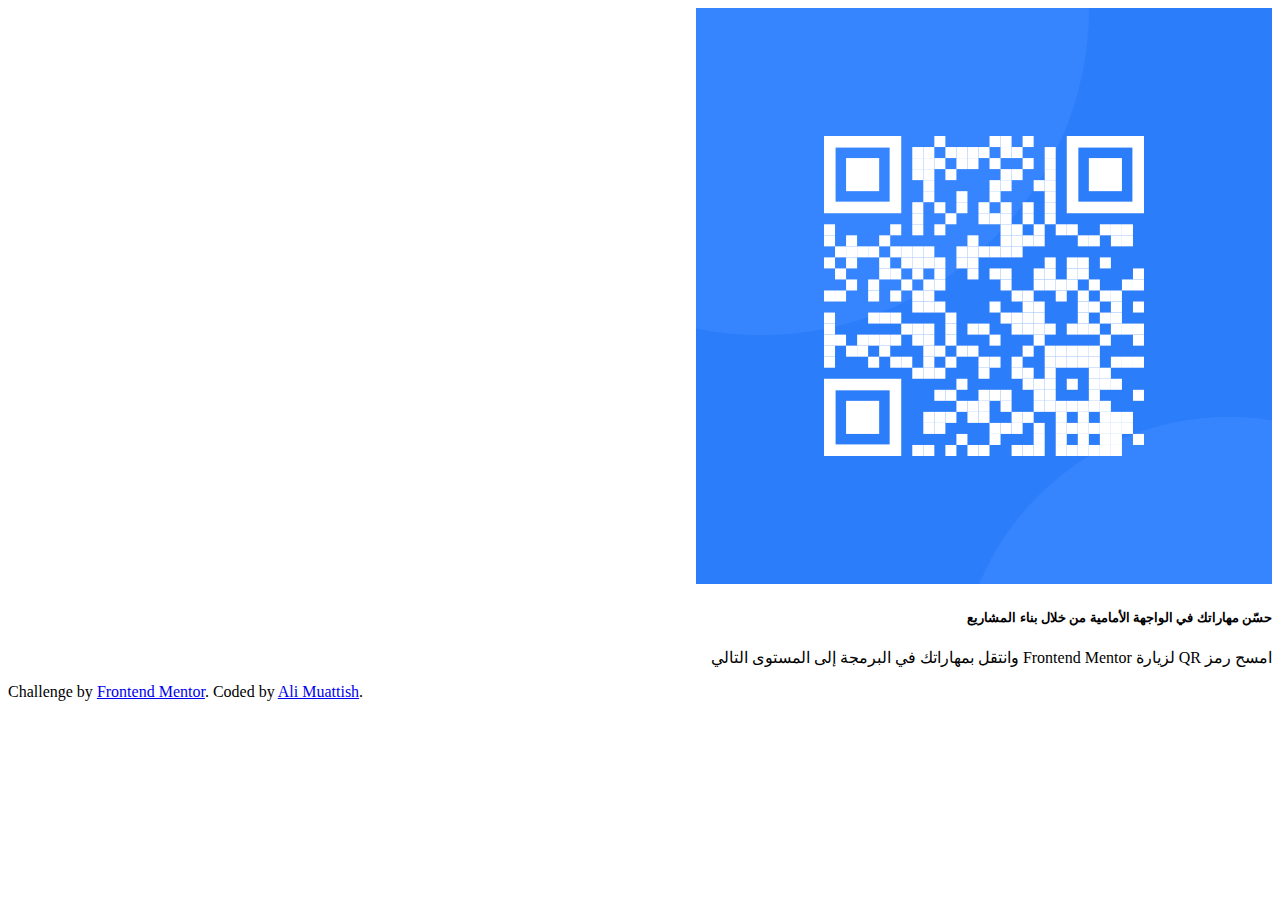
==== index.html @ b565f3d2 "Create index.html" ====
<!DOCTYPE html>
<html lang="en">
<head>
  <meta charset="UTF-8">
  <meta name="viewport" content="width=device-width, initial-scale=1.0"> <!-- displays site properly based on user's device -->

  <link rel="icon" type="image/png" sizes="32x32" href="./images/favicon-32x32.png">
  <link rel="preconnect" href="https://fonts.googleapis.com">
  <link rel="preconnect" href="https://fonts.gstatic.com" crossorigin>
  <link href="https://cdn.jsdelivr.net/npm/bootstrap@5.1.3/dist/css/bootstrap.min.css" rel="stylesheet" integrity="sha384-1BmE4kWBq78iYhFldvKuhfTAU6auU8tT94WrHftjDbrCEXSU1oBoqyl2QvZ6jIW3" crossorigin="anonymous">
  <link href="https://fonts.googleapis.com/css2?family=Outfit:wght@400;700&display=swap" rel="stylesheet">
  <link rel="preconnect" href="https://fonts.googleapis.com">
<link rel="preconnect" href="https://fonts.gstatic.com" crossorigin>
<link href="https://fonts.googleapis.com/css2?family=Cairo:wght@400;700&display=swap" rel="stylesheet">
  <link rel="stylesheet" href="style.css">
  <title>Frontend Mentor | QR code component</title>
</head>
<body dir="rtl">

  <!-- card start -->
  <div class="container">
    <div class="row justify-content-center">
      
      <div class="col-md-4">
        <div class="card ">
          <img alt="" src="/images/image-qr-code.png" class="rounded">
          <div class="card-body text-center">
            <h5>حسّن مهاراتك في الواجهة الأمامية من خلال بناء المشاريع</h5>
            <p class="card-text text-muted mt-4 px-2">
              امسح رمز QR لزيارة Frontend Mentor وانتقل بمهاراتك في البرمجة إلى المستوى التالي
            </p>
          </div>
        </div>
      </div>
      
    </div>
  </div>
  <!-- card End -->
  <div class="container mt-5">
    <div class="row">
      <div class="col-12">
        <div dir="ltr" class="attribution">
          Challenge by <a href="https://www.frontendmentor.io?ref=challenge" target="_blank">Frontend Mentor</a>. 
          Coded by <a href="#">Ali Muattish</a>.
        </div>
      </div>
    </div>
  </div>
</body>
</html>
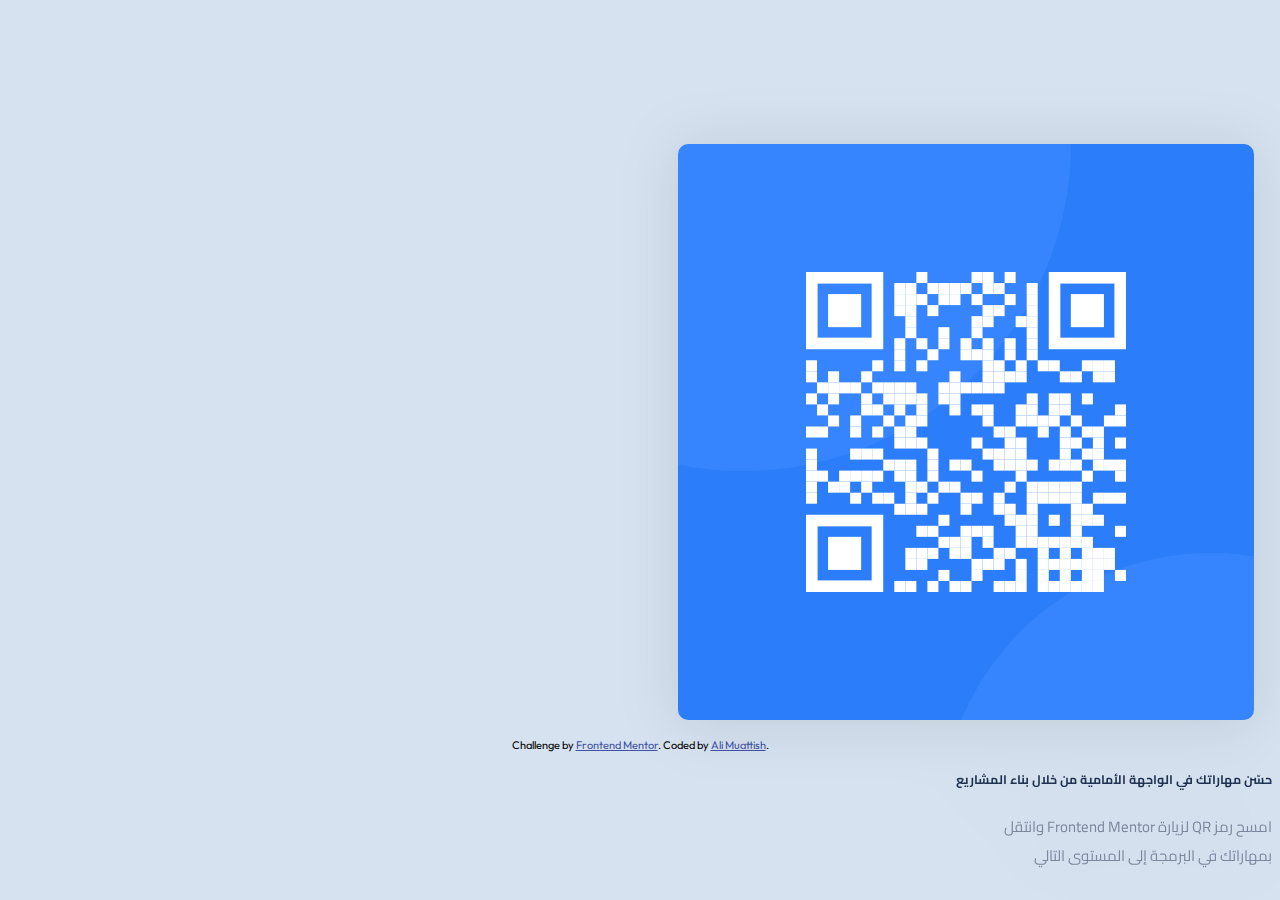
==== commit 7a60ecb7: "new from app" ====
--- a/index.html
+++ b/index.html
@@ -47,4 +47,4 @@
     </div>
   </div>
 </body>
-</html>
+</html>--- a/style.css
+++ b/style.css
@@ -0,0 +1,44 @@
+*{
+    box-sizing: border-box;
+    --color: hsl(212, 45%, 89%);
+    --color1: hsl(220, 15%, 55%);
+    --color: hsl(218, 44%, 22%);
+
+}
+body{
+    background-color: hsl(212, 45%, 89%);
+    font-family: 'Outfit', sans-serif;
+    font-size: 15px !important;
+}
+.container{
+    margin-top: 10%;
+}
+.card {
+    border: none !important;
+    border-radius: 20px;
+    height: 500px;
+    font-family: 'Cairo', sans-serif;
+    filter: drop-shadow(0px 3px 30px rgba(0, 0, 0, 0.10));
+}
+.card img {
+    margin: 18px;
+    border-radius: 10px !important;
+}
+.col-md-4 {
+    flex: 0 0 auto;
+    width: 320px;
+    padding: 0px;
+}
+.card-body h5 {
+    font-weight: 700;
+    color: hsl(218, 44%, 22%);
+}
+.card-body p {
+    color:hsl(220, 15%, 55%) !important;
+    font-weight: 400;
+}
+.attribution { font-size: 11px; text-align: center; }
+    .attribution a { color: hsl(228, 45%, 44%); }
+.mt-5 {
+    margin-top: 7rem!important;
+}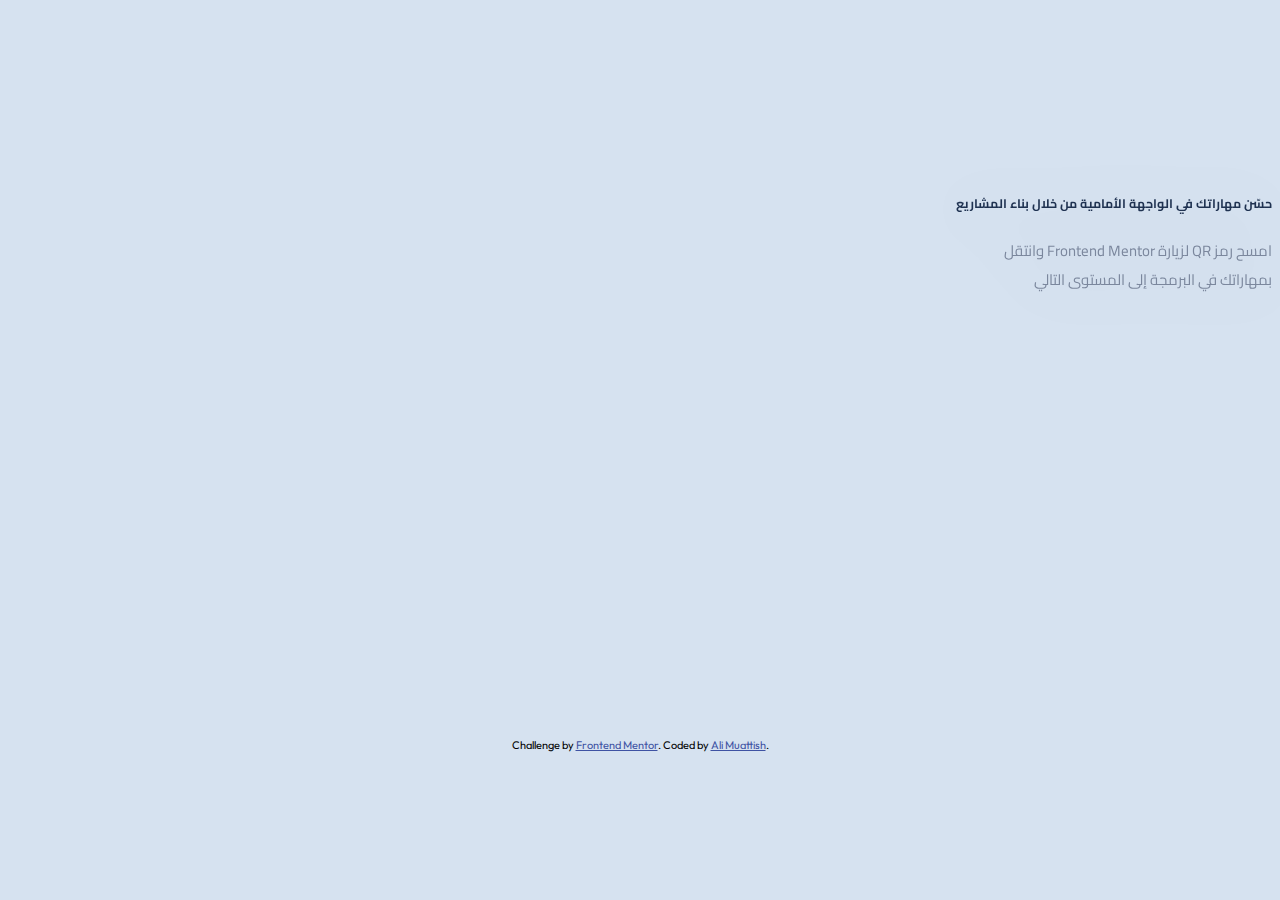
==== commit 2efa5f4f: "edit image path" ====
--- a/index.html
+++ b/index.html
@@ -23,7 +23,7 @@
       
       <div class="col-md-4">
         <div class="card ">
-          <img alt="" src="/images/image-qr-code.png" class="rounded">
+          <img alt="" src="https://github.com/muattish/qr-code-component/blob/main/images/image-qr-code.png?raw=true" class="rounded">
           <div class="card-body text-center">
             <h5>حسّن مهاراتك في الواجهة الأمامية من خلال بناء المشاريع</h5>
             <p class="card-text text-muted mt-4 px-2">
--- a/style.css
+++ b/style.css
@@ -1,8 +1,5 @@
 *{
     box-sizing: border-box;
-    --color: hsl(212, 45%, 89%);
-    --color1: hsl(220, 15%, 55%);
-    --color: hsl(218, 44%, 22%);
 
 }
 body{
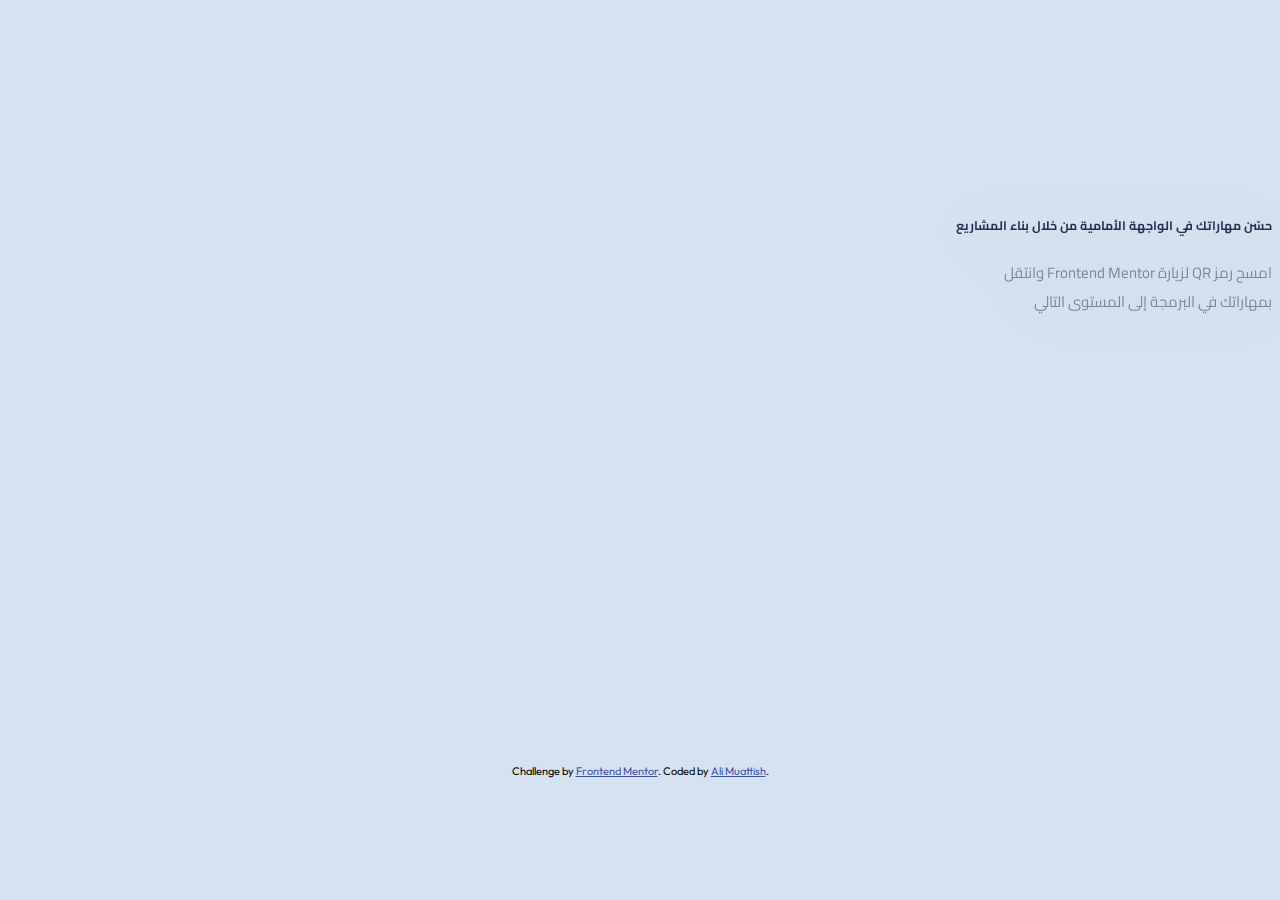
==== commit 3d0e3250: "Update" ====
--- a/index.html
+++ b/index.html
@@ -17,11 +17,11 @@
 </head>
 <body dir="rtl">
 
-  <!-- card start -->
+  
   <div class="container">
     <div class="row justify-content-center">
-      
       <div class="col-md-4">
+        <!-- card start -->
         <div class="card ">
           <img alt="" src="https://github.com/muattish/qr-code-component/blob/main/images/image-qr-code.png?raw=true" class="rounded">
           <div class="card-body text-center">
@@ -31,12 +31,10 @@
             </p>
           </div>
         </div>
+        <!-- card End -->
       </div>
-      
     </div>
-  </div>
-  <!-- card End -->
-  <div class="container mt-5">
+    <div class=" mt-5">
     <div class="row">
       <div class="col-12">
         <div dir="ltr" class="attribution">
@@ -46,5 +44,6 @@
       </div>
     </div>
   </div>
+  </div>
 </body>
 </html>--- a/style.css
+++ b/style.css
@@ -8,7 +8,7 @@
     font-size: 15px !important;
 }
 .container{
-    margin-top: 10%;
+    margin-top: 152px;
 }
 .card {
     border: none !important;
@@ -18,7 +18,7 @@
     filter: drop-shadow(0px 3px 30px rgba(0, 0, 0, 0.10));
 }
 .card img {
-    margin: 18px;
+    margin: 16px;
     border-radius: 10px !important;
 }
 .col-md-4 {
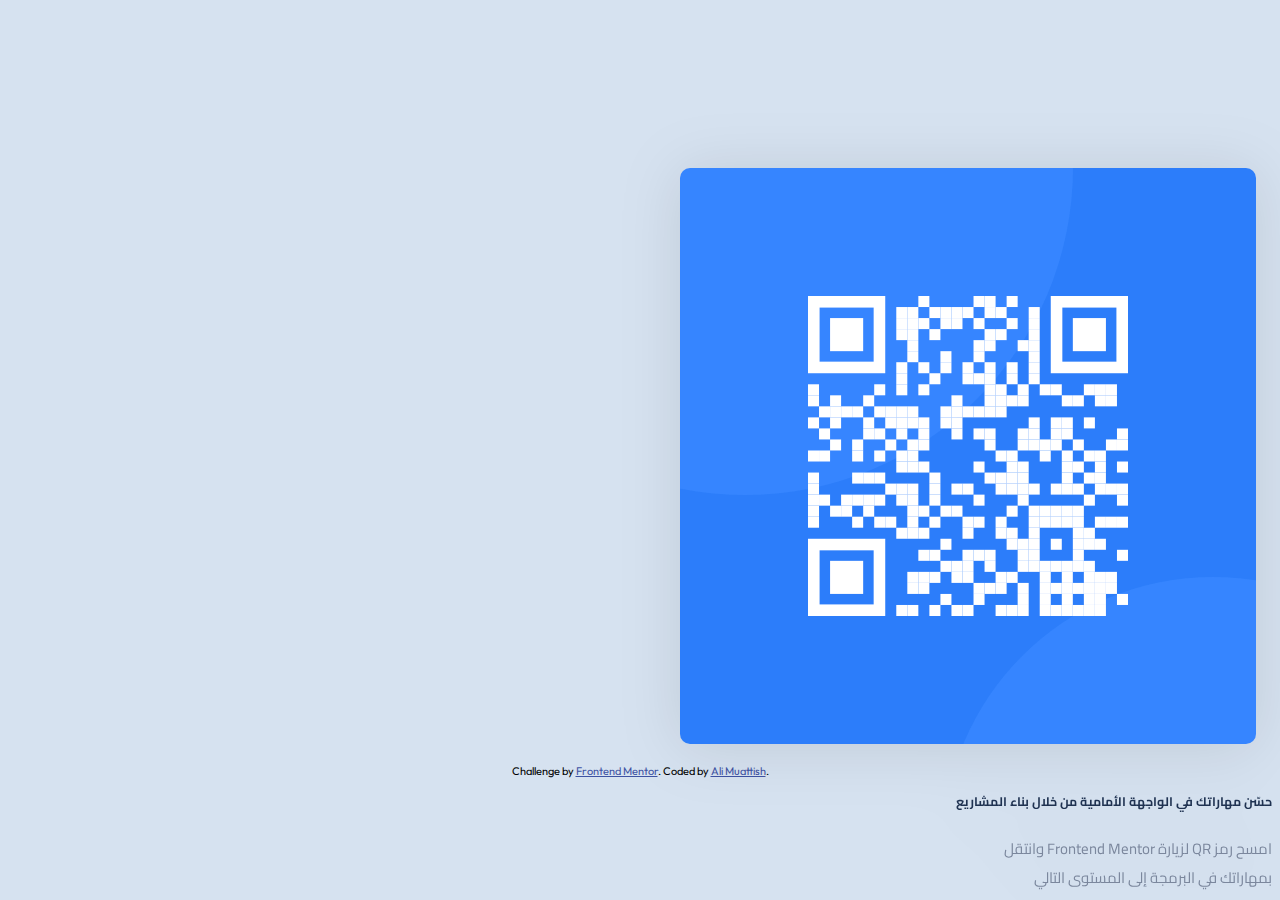
==== commit c35b7531: "update" ====
--- a/index.html
+++ b/index.html
@@ -23,7 +23,7 @@
       <div class="col-md-4">
         <!-- card start -->
         <div class="card ">
-          <img alt="" src="https://github.com/muattish/qr-code-component/blob/main/images/image-qr-code.png?raw=true" class="rounded">
+          <img alt="" src="./images/image-qr-code.png" class="rounded">
           <div class="card-body text-center">
             <h5>حسّن مهاراتك في الواجهة الأمامية من خلال بناء المشاريع</h5>
             <p class="card-text text-muted mt-4 px-2">
